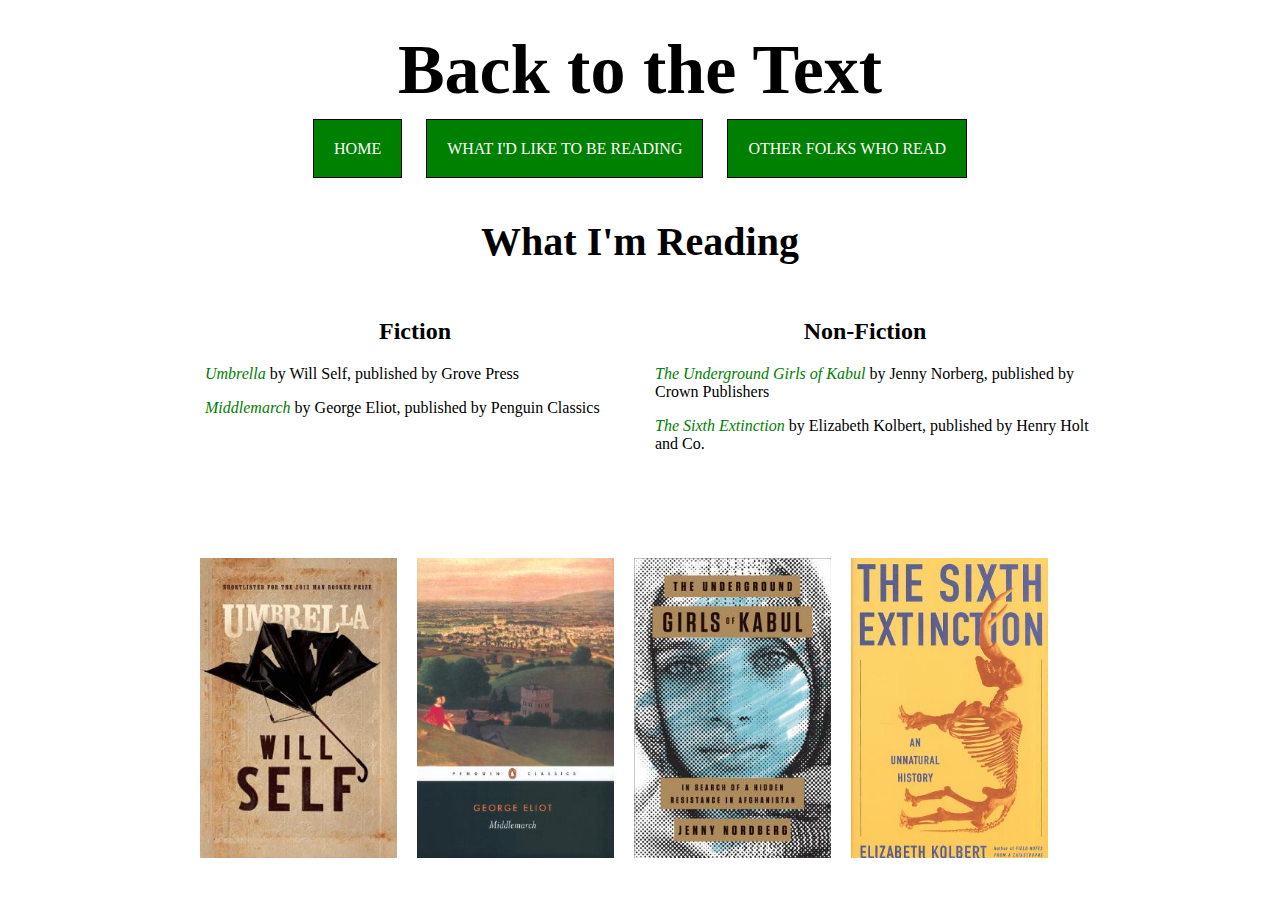
==== index2.html @ bc0b80c1 "with changes" ====
<!DOCTYPE html>
<html>
	<head>
    <link rel="stylesheet" type="text/css" href="style.css">
  </head>
	<body>
		<div class="wrapper">
			<h1>Back to the Text</h2>
			<ul class="navbar">
				<li class="nav-item"><a href="index.html" target="_blank">Home</a></li>
				<li class="nav-item"><a href= "index3.html" target="_blank">What I'd Like to Be Reading</a></li>
				<li class="nav-item"><a href="index4.html" target="_blank">Other Folks Who Read</a></li>
			</ul>
			<h2 class="pageheader">What I'm Reading</h2>
			<div class="column left">
				<h2 class="columnheader">Fiction</h2>
				<div class="books">
					<p><a href="http://www.indiebound.org/book/9780802120724" target="_blank"><i>Umbrella</i></a> by Will Self, published by Grove Press</p>
					<p><a href="http://www.indiebound.org/book/9780141439549" target="_blank"><i>Middlemarch</i></a> by George Eliot, published by Penguin Classics</p>
				</div>
			</div>
			<div class="column right">
				<h2 class="columnheader">Non-Fiction</h2>
				<div class="books">
					<p><a href="http://www.indiebound.org/book/9780307952493" target="_blank"><i>The Underground Girls of Kabul</i></a> by Jenny Norberg, published by Crown Publishers</p>
					</p><a href="http://www.indiebound.org/book/9780805092998" target="_blank"><i>The Sixth Extinction</i></a> by Elizabeth Kolbert, published by Henry Holt and Co.</p>
				</div>
			</div>
			<img class="coverimage" src="images/Umbrella.jpg">
			<img class="coverimage" src="images/Middlemarch.jpg">
			<img class="coverimage" src="images/Kabul.jpg">
			<img class="coverimage" src="images/Sixth.jpg">

		</div>		
	</body>
</html>
---- style.css ----
.wrapper{
	width:900px;
	margin: auto;
	font-family: Georgia;
}
h1{
	text-align: center;
	margin: 30px;
	font-size: 70px;
}
img{
	width: 100%;
}
.introheader{
	padding:0;
	text-align: center;
}
.pageheader{
	text-align: center;
	font-size:40px;
	margin-top: 60px;
}
.columnheader{
	text-align: center;
}
.navbar{
	list-style-type: none;
	margin: 0px;
	padding: 0px;
	text-align: center;
}
.nav-item{
	font-family: Georgia;
	display: inline;
	background-color: green;
	padding: 20px;
	margin: 10px;
	border-style: solid;
	border-width: 1px;
	text-transform: uppercase;
}
a:link, a:visited{
	text-align: center;
	text-decoration: none;
	color: white;
}
.bodytext{
	border-style: solid;
	border-width: 1px;
	margin: 50px;
	padding: 10px;
	height: 600px;
}
.notfirstpara{
	text-indent: 25px;
}
.goodbooks{
	float: right;
	width: 200px;
	margin: 0 0 10px 10px;
	padding:15px;
	text-align: center;
	font-size: 10px;
}
.goodbooks a{
	color: black;
}
#goodbooks{
	width:161px;
	height:250px;
}
.left, .right{
	float: left;
	width: 50%;
	height: 250px;
}
.books{
	padding-left: 15px;
}
.books a{
	color: green;
}
.coverimage{
	float: left;
	width: 197px;
	height: 300px;
	margin: 10px;
}
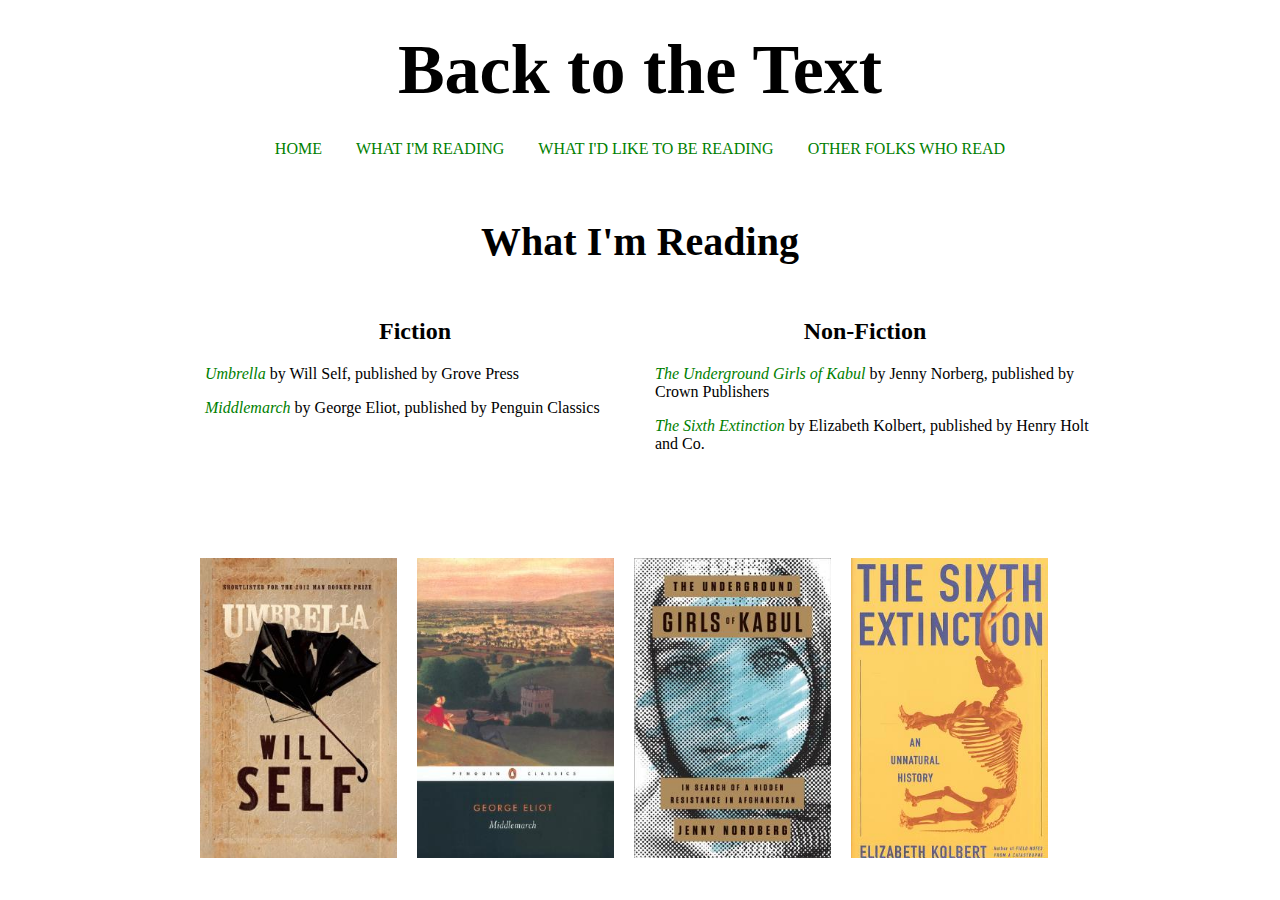
==== commit 7a233ee4: "Final edits" ====
--- a/index2.html
+++ b/index2.html
@@ -2,14 +2,16 @@
 <html>
 	<head>
     <link rel="stylesheet" type="text/css" href="style.css">
+    <title>What I'm Reading</title>
   </head>
 	<body>
 		<div class="wrapper">
 			<h1>Back to the Text</h2>
 			<ul class="navbar">
-				<li class="nav-item"><a href="index.html" target="_blank">Home</a></li>
-				<li class="nav-item"><a href= "index3.html" target="_blank">What I'd Like to Be Reading</a></li>
-				<li class="nav-item"><a href="index4.html" target="_blank">Other Folks Who Read</a></li>
+				<li class="nav-item"><a href="index.html">Home</a></li>
+				<li class="nav-item"><a href="index2.html">What I'm Reading</a></li>
+				<li class="nav-item"><a href= "index3.html">What I'd Like to Be Reading</a></li>
+				<li class="nav-item"><a href="index4.html">Other Folks Who Read</a></li>
 			</ul>
 			<h2 class="pageheader">What I'm Reading</h2>
 			<div class="column left">
@@ -30,7 +32,6 @@
 			<img class="coverimage" src="images/Middlemarch.jpg">
 			<img class="coverimage" src="images/Kabul.jpg">
 			<img class="coverimage" src="images/Sixth.jpg">
-
 		</div>		
 	</body>
 </html>--- a/style.css
+++ b/style.css
@@ -32,17 +32,14 @@
 .nav-item{
 	font-family: Georgia;
 	display: inline;
-	background-color: green;
-	padding: 20px;
+	padding: 5px;
 	margin: 10px;
-	border-style: solid;
-	border-width: 1px;
 	text-transform: uppercase;
 }
 a:link, a:visited{
 	text-align: center;
 	text-decoration: none;
-	color: white;
+	color:green;
 }
 .bodytext{
 	border-style: solid;
@@ -62,9 +59,6 @@
 	text-align: center;
 	font-size: 10px;
 }
-.goodbooks a{
-	color: black;
-}
 #goodbooks{
 	width:161px;
 	height:250px;
@@ -77,17 +71,23 @@
 .books{
 	padding-left: 15px;
 }
-.books a{
-	color: green;
-}
 .coverimage{
 	float: left;
 	width: 197px;
 	height: 300px;
 	margin: 10px;
 }
+.bloglinks a{
+	color: green;
+}
+.bloglinks{
+	text-align: center;
+	list-style-type: none;
+}
+.linklist{
+	line-height: 50px;
+}
 
 
 
 
-
